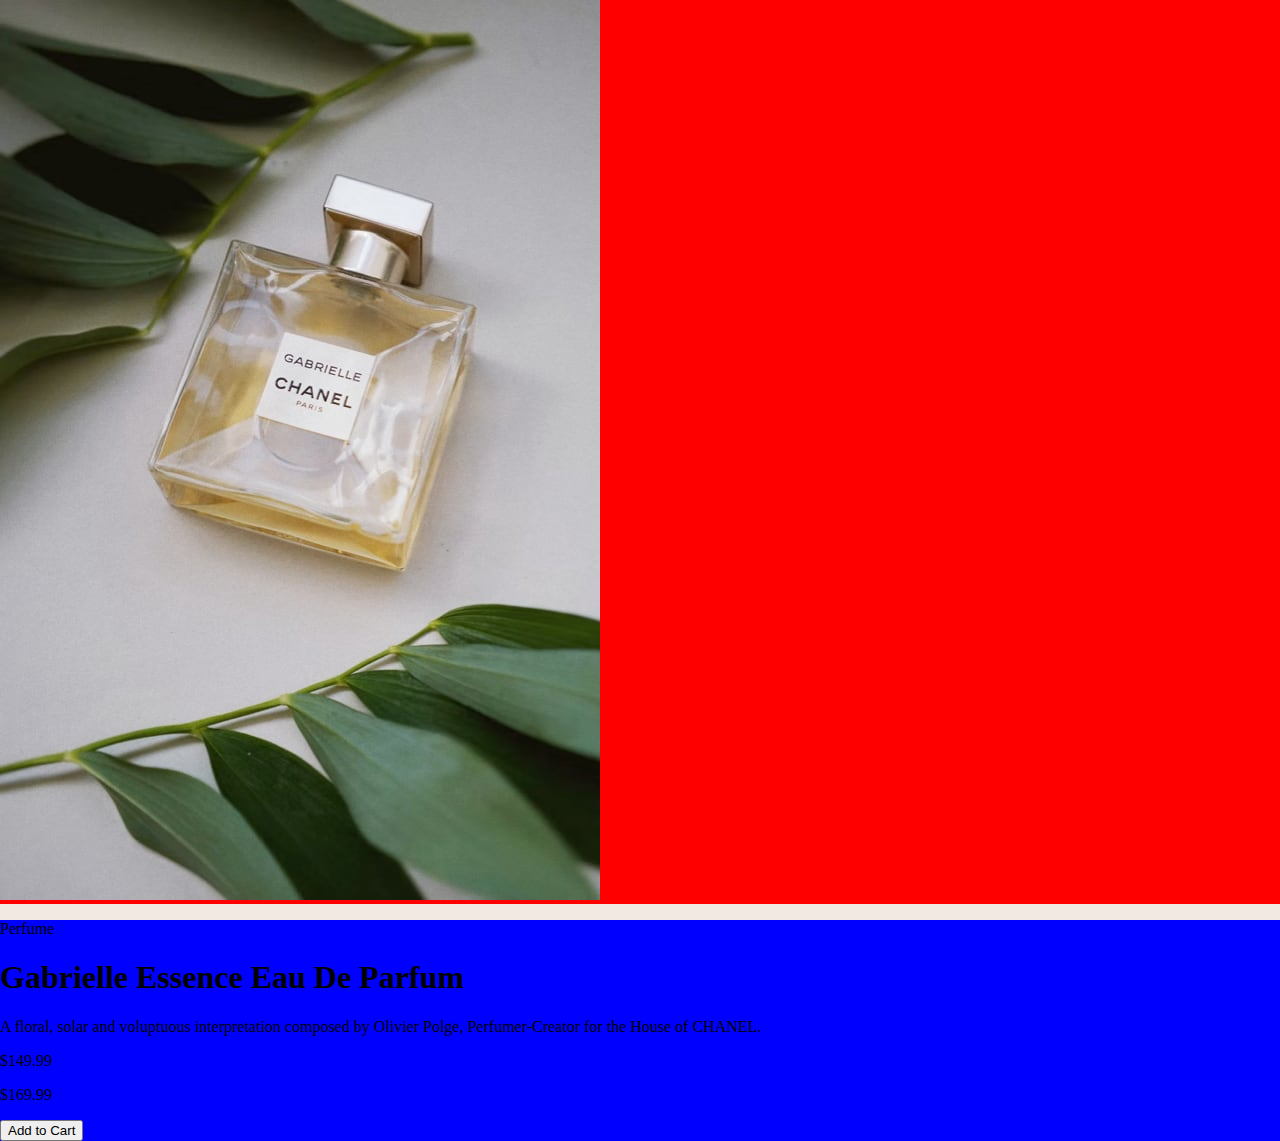
==== product-preview-card-component/index.html @ 45fe18de "latest project files" ====
<!DOCTYPE html>
<html lang="en">
<head>
    <meta charset="UTF-8">
    <meta http-equiv="X-UA-Compatible" content="IE=edge">
    <meta name="viewport" content="width=device-width, initial-scale=1.0">
    <link rel="stylesheet" href="./styles/style.css">
    <title>Product Preview Card Component</title>
</head>
<body>

    <div class="container">
        <div class="image">
            <img src="./images/image-product-desktop.jpg" alt="A bottle of chanel perfume with green leaves either side">
        </div>
        <div class="card">
            <p>Perfume</p>
            <h1>Gabrielle Essence Eau De Parfum</h1>
            <p>A floral, solar and voluptuous interpretation composed by Olivier Polge, Perfumer-Creator for the House of CHANEL.</p>
            <p class="price1">$149.99</p>
            <p class="price2">$169.99</p>
            <button>Add to Cart</button>
        </div>
    </div>
</body>
</html>
---- product-preview-card-component/styles/style.css ----
* {
    box-sizing: border-box;
  }

body {
    margin: 0;
    background-color: #F2EAE2;
}

.container {
    width: 1440px;
    margin: 0 auto;
}

.image {
    background-color: red;
}

.card {
    background-color: blue;
}
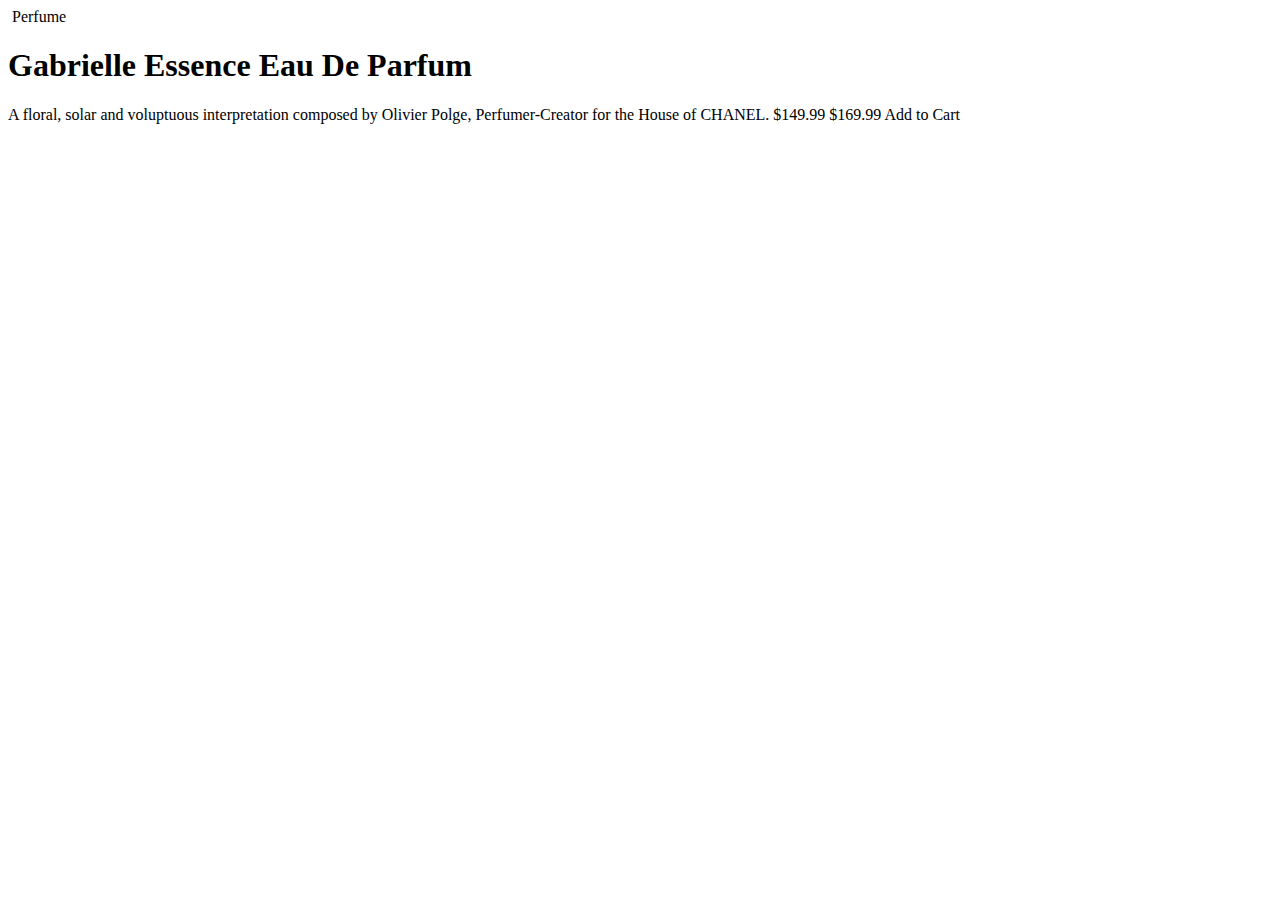
==== commit 9f32cc9a: "initial setup" ====
--- a/product-preview-card-component/index.html
+++ b/product-preview-card-component/index.html
@@ -8,19 +8,27 @@
     <title>Product Preview Card Component</title>
 </head>
 <body>
+    <main>
+        <article class="product">
+            <picture class="product__img">
+                <img src="" alt="">
+            </picture>
 
-    <div class="container">
-        <div class="image">
-            <img src="./images/image-product-desktop.jpg" alt="A bottle of chanel perfume with green leaves either side">
-        </div>
-        <div class="card">
-            <p>Perfume</p>
-            <h1>Gabrielle Essence Eau De Parfum</h1>
-            <p>A floral, solar and voluptuous interpretation composed by Olivier Polge, Perfumer-Creator for the House of CHANEL.</p>
-            <p class="price1">$149.99</p>
-            <p class="price2">$169.99</p>
-            <button>Add to Cart</button>
-        </div>
-    </div>
+            <product class="product__content">
+                Perfume
+
+                <h1>Gabrielle Essence Eau De Parfum</h1>
+    
+                A floral, solar and voluptuous interpretation composed by Olivier Polge, 
+                Perfumer-Creator for the House of CHANEL.
+    
+                $149.99
+                $169.99
+    
+                Add to Cart
+            </product>
+           
+        </article>
+    </main>
 </body>
 </html>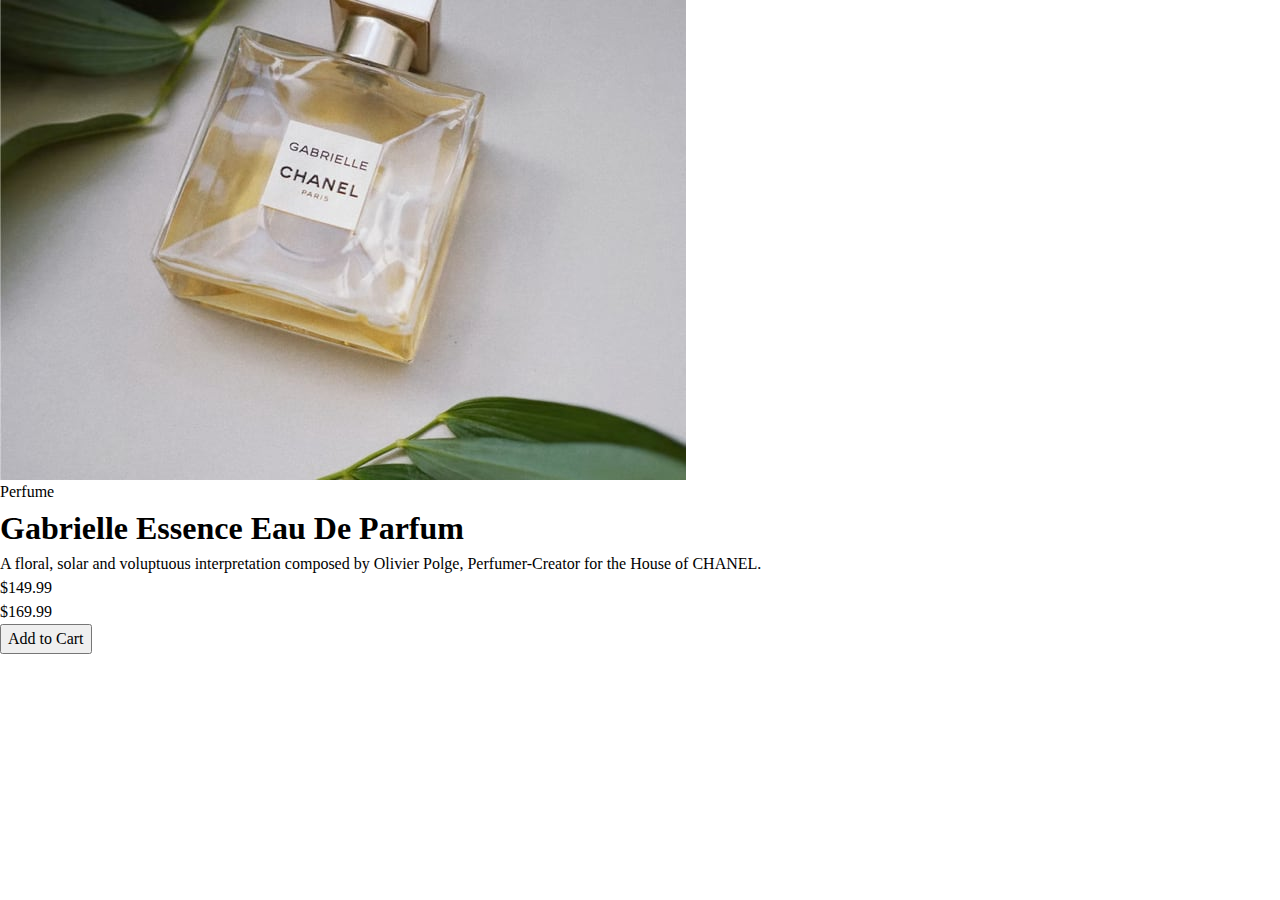
==== commit 589af6d9: "Unmade changes" ====
--- a/product-preview-card-component/index.html
+++ b/product-preview-card-component/index.html
@@ -11,21 +11,23 @@
     <main>
         <article class="product">
             <picture class="product__img">
-                <img src="" alt="">
+                <img src="./images/image-product-mobile.jpg" alt="Gabrielle Essence perfume bottle laying flat on a grey table.">
             </picture>
 
             <product class="product__content">
-                Perfume
+                <p class="product__category">Perfume</p>
 
-                <h1>Gabrielle Essence Eau De Parfum</h1>
+                <h1 class="product__title">Gabrielle Essence Eau De Parfum</h1>
     
-                A floral, solar and voluptuous interpretation composed by Olivier Polge, 
-                Perfumer-Creator for the House of CHANEL.
-    
-                $149.99
-                $169.99
-    
-                Add to Cart
+                <p>A floral, solar and voluptuous interpretation composed by Olivier Polge,
+                    Perfumer-Creator for the House of CHANEL.</p>
+
+                <div class="flex-group">
+                    <p class="product__price">$149.99</p>
+                    <p class="product__original-price">$169.99</p>
+                </div>
+
+                <button class="button">Add to Cart</button>
             </product>
            
         </article>
--- a/product-preview-card-component/styles/style.css
+++ b/product-preview-card-component/styles/style.css
@@ -0,0 +1,54 @@
+:root {
+    --clr-primary-400: hsl(158, 36%, 37%);
+    --clr-secondary-200: hsl(30, 38%, 92%);
+
+    --clr-neutral-900: hsl(212, 21%, 14%);
+    --clr-neutral-400: hsl(228, 12%, 48%);
+    --clr-neutral-100: hsl(0, 0%, 100%);
+
+    --fw-regular: 500;
+    --fw-bold: 700;
+}
+
+
+/*
+  1. Use a more-intuitive box-sizing model.
+*/
+*, *::before, *::after {
+    box-sizing: border-box;
+  }
+  /*
+    2. Remove default margin
+  */
+  * {
+    margin: 0;
+  }
+  /*
+    Typographic tweaks!
+    3. Add accessible line-height
+    4. Improve text rendering
+  */
+  body {
+    line-height: 1.5;
+    -webkit-font-smoothing: antialiased;
+  }
+  /*
+    5. Improve media defaults
+  */
+  img, picture, video, canvas, svg {
+    display: block;
+    max-width: 100%;
+  }
+  /*
+    6. Remove built-in form typography styles
+  */
+  input, button, textarea, select {
+    font: inherit;
+  }
+  /*
+    7. Avoid text overflows
+  */
+  p, h1, h2, h3, h4, h5, h6 {
+    overflow-wrap: break-word;
+  }
+  /*